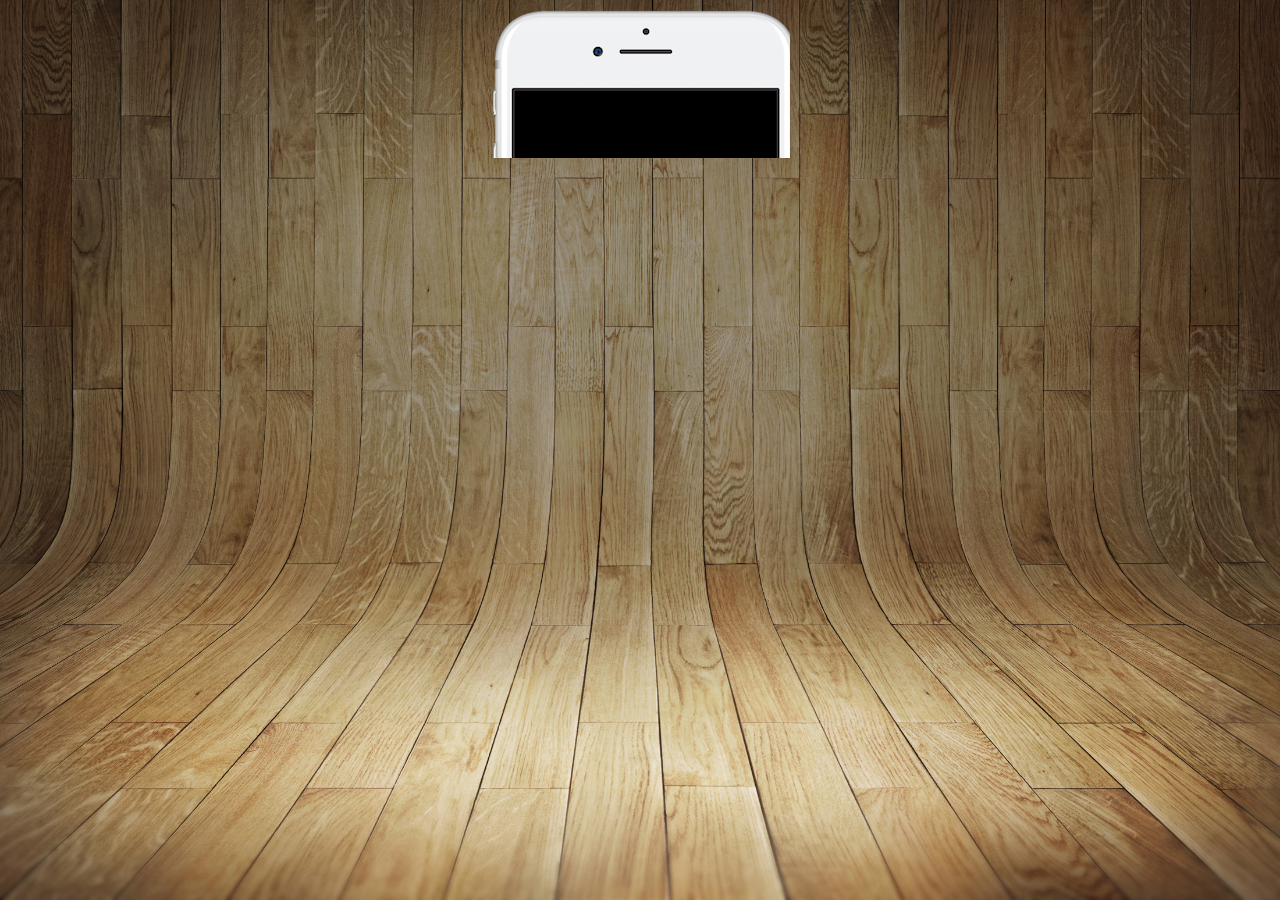
==== index.html @ d529e834 "Atualizando" ====
<!DOCTYPE html>
<html lang="pt-br">
<head>
    <meta charset="UTF-8">
    <meta http-equiv="X-UA-Compatible" content="IE=edge">
    <meta name="viewport" content="width=device-width, initial-scale=1.0">
    <title>Projeto Social</title>
    <link rel="stylesheet" href="main.css">
</head>
<body>
    
    <iframe src="imagens/frame-iphone.png" frameborder="0"></iframe>
</body>
</html>
---- main.css ----
@charset "UTF-8";

body{
    font-family: Arial, Helvetica, sans-serif;
    background-image: url("imagens/fundo-madeira.jpg"); 
    background-color: white;
    background-position: center bottom;
    background-repeat: no-repeat;
    background-size: cover;
    background-attachment: fixed;
}
iframe{
    display: block;
    margin: auto;
    
}
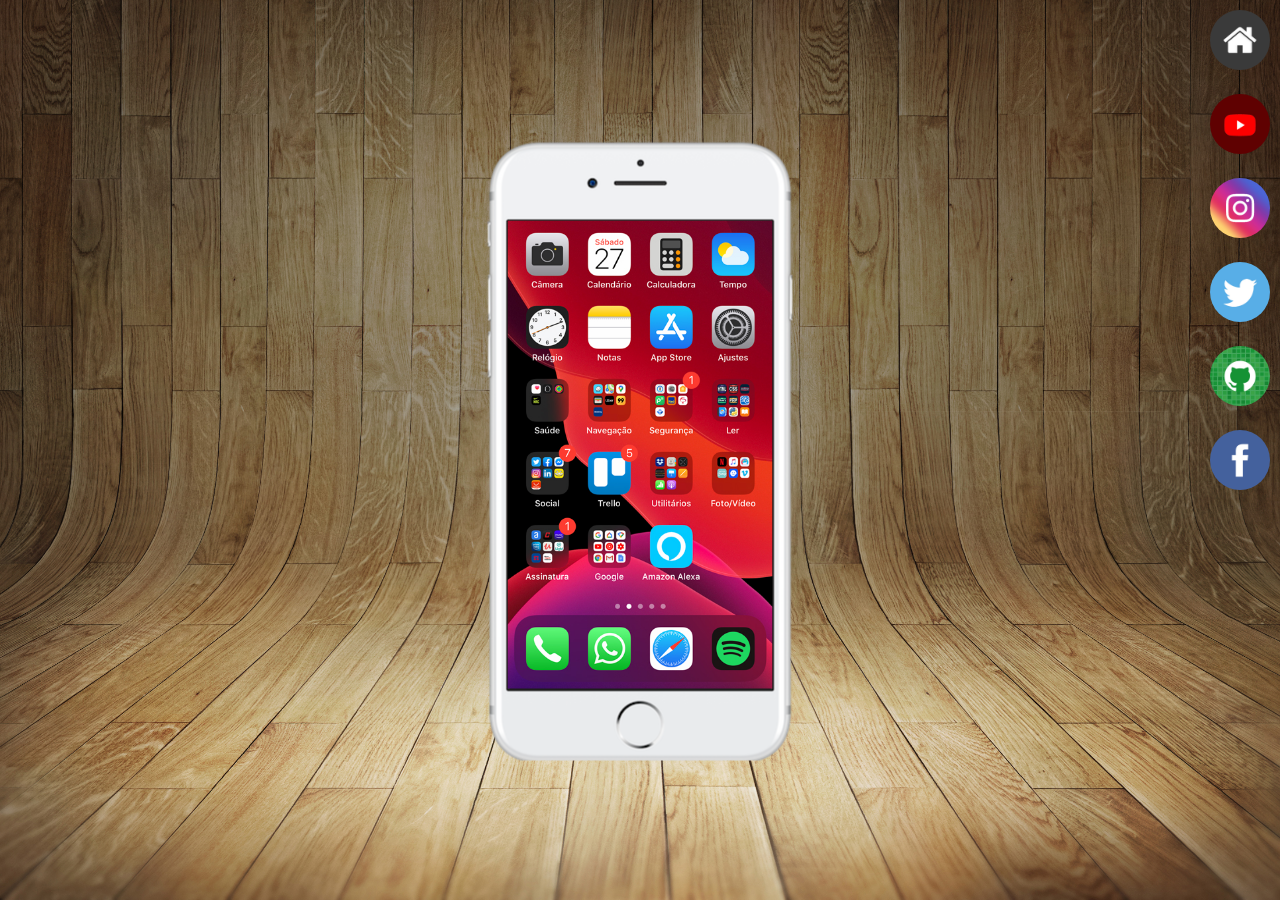
==== commit 0d34c8ec: "Atualizando Projeto-Social" ====
--- a/index.html
+++ b/index.html
@@ -3,12 +3,38 @@
 <head>
     <meta charset="UTF-8">
     <meta http-equiv="X-UA-Compatible" content="IE=edge">
-    <meta name="viewport" content="width=device-width, initial-scale=1.0">
+    <meta name="viewport" content="width=
+    , initial-scale=1.0">
     <title>Projeto Social</title>
+    <link rel="shortcut icon" href="favicon.ico" type="image/x-icon">
     <link rel="stylesheet" href="main.css">
 </head>
 <body>
-    
-    <iframe src="imagens/frame-iphone.png" frameborder="0"></iframe>
+    <main>
+        <section id="telefone">
+            <iframe src="home.html" id="tela" name="tela" frameborder="0"></iframe>
+        </section>
+        <section id="redesociais">
+            <ul>
+                <li>
+                    <a href="home.html" target="tela"> <img src="imagens/logo-home.jpg" alt=""></a>
+                </li>
+                <li>
+                    <a href="youtube.html" target="tela"><img src="imagens/logo-youtube.jpg" alt=""></a></li>
+                <li>
+                    <a href="instagram.html" target="tela"><img src="imagens/logo-instagram.jpg" alt=""></a>
+                </li>
+                <li>
+                    <a href="twitter.html" target="tela"><img src="imagens/logo-twitter.jpg" alt=""></a>
+                </li>
+                <li>
+                    <a href="github.html" target="tela"><img src="imagens/logo-github.jpg" alt=""></a>
+                </li>
+                <li>
+                    <a href="facebook.html" target="tela"><img src="imagens/logo-facebook.jpg" alt=""></a>
+                </li>
+            </ul>
+        </section>
+    </main>
 </body>
 </html>--- a/main.css
+++ b/main.css
@@ -1,16 +1,49 @@
 @charset "UTF-8";
 
-body{
+*{
+    margin: 0px;
+    padding: 0px;
     font-family: Arial, Helvetica, sans-serif;
-    background-image: url("imagens/fundo-madeira.jpg"); 
-    background-color: white;
+}
+html,body{
+    height: 100vh;
+    width: 100vw;
+    background-color: black;
+}
+main{
+    width: 100vw;
+    height: 100vh;
+    background-image: url("imagens/fundo-madeira.jpg");
     background-position: center bottom;
     background-repeat: no-repeat;
     background-size: cover;
     background-attachment: fixed;
+    position: relative;
 }
-iframe{
-    display: block;
-    margin: auto;
-    
+#telefone{
+    position: absolute;
+    width: 311px;
+    height: 621px;
+    top: 50%;
+    left: 50%;
+
+    transform: translate(-50%, -50%);
+    background-image: url(imagens/frame-iphone.png);
+}
+iframe#tela{
+    position: absolute;
+    left: 23px;
+    top: 81px;
+
+    width: 265px;
+    height: 470px;
+}
+#redesociais{
+    text-align: right;
+}
+img{
+    width: 60px;
+    padding: 10px;
+    border-radius: 50%;
+
 }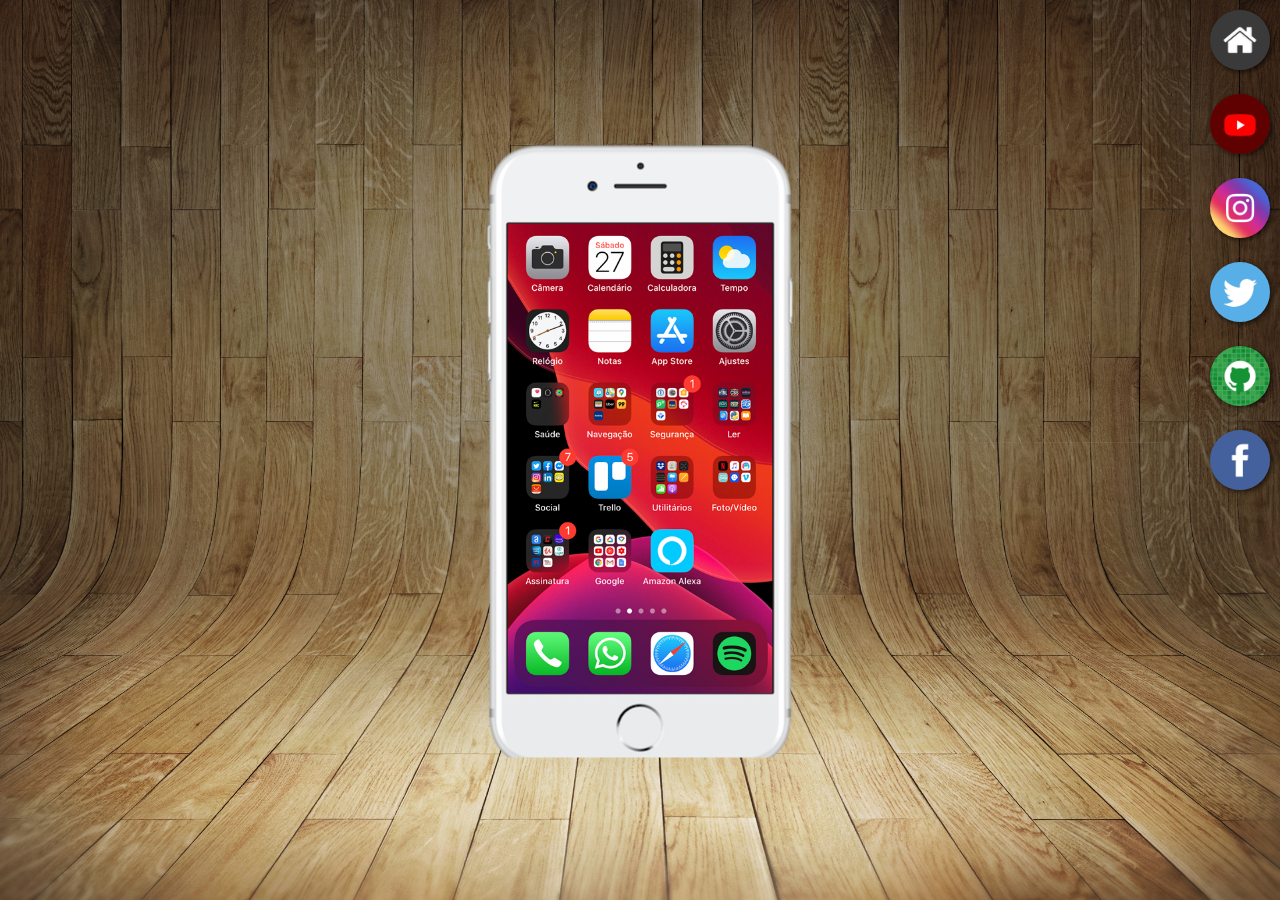
==== commit b2b8d877: "Atualizando o Projeto-Social" ====
--- a/index.html
+++ b/index.html
@@ -15,25 +15,18 @@
             <iframe src="home.html" id="tela" name="tela" frameborder="0"></iframe>
         </section>
         <section id="redesociais">
-            <ul>
-                <li>
-                    <a href="home.html" target="tela"> <img src="imagens/logo-home.jpg" alt=""></a>
-                </li>
-                <li>
-                    <a href="youtube.html" target="tela"><img src="imagens/logo-youtube.jpg" alt=""></a></li>
-                <li>
-                    <a href="instagram.html" target="tela"><img src="imagens/logo-instagram.jpg" alt=""></a>
-                </li>
-                <li>
-                    <a href="twitter.html" target="tela"><img src="imagens/logo-twitter.jpg" alt=""></a>
-                </li>
-                <li>
-                    <a href="github.html" target="tela"><img src="imagens/logo-github.jpg" alt=""></a>
-                </li>
-                <li>
-                    <a href="facebook.html" target="tela"><img src="imagens/logo-facebook.jpg" alt=""></a>
-                </li>
-            </ul>
+            <a href="home.html" target="tela"> <img src="imagens/logo-home.jpg" alt=""></a> <br>
+                    
+            <a href="youtube.html" target="tela"><img src="imagens/logo-youtube.jpg" alt=""></a>  <br>
+            
+            <a href="instagram.html" target="tela"><img src="imagens/logo-instagram.jpg" alt=""></a> <br>
+                
+            <a href="twitter.html" target="tela"><img src="imagens/logo-twitter.jpg" alt=""></a> <br>
+                    
+            <a href="github.html" target="tela"><img src="imagens/logo-github.jpg" alt=""></a> <br>
+                    
+            <a href="facebook.html" target="tela"><img src="imagens/logo-facebook.jpg" alt=""></a> <br>
+           
         </section>
     </main>
 </body>
--- a/main.css
+++ b/main.css
@@ -14,7 +14,7 @@
     width: 100vw;
     height: 100vh;
     background-image: url("imagens/fundo-madeira.jpg");
-    background-position: center bottom;
+    background-position: top center;
     background-repeat: no-repeat;
     background-size: cover;
     background-attachment: fixed;
@@ -23,7 +23,7 @@
 #telefone{
     position: absolute;
     width: 311px;
-    height: 621px;
+    height: 615px;
     top: 50%;
     left: 50%;
 
@@ -41,9 +41,21 @@
 #redesociais{
     text-align: right;
 }
-img{
+#redesociais > a > img{
     width: 60px;
-    padding: 10px;
+    margin: 10px;
     border-radius: 50%;
+    box-shadow: 2px 2px 5px rgba(0, 0, 0, 0.624);
+    box-sizing: border-box;
+}
+#redesociais img:hover{
+    border: 2px solid rgba(255, 255, 255, 0.88);
+    transform: translate(-3px, -3px);
+    box-shadow: 5px 5px 10px rgba(0, 0, 0, 0.637);
+    transition: transform .3s;
+}
 
+::-webkit-scrollbar{
+    margin: 0px;
+    padding: 0px;
 }